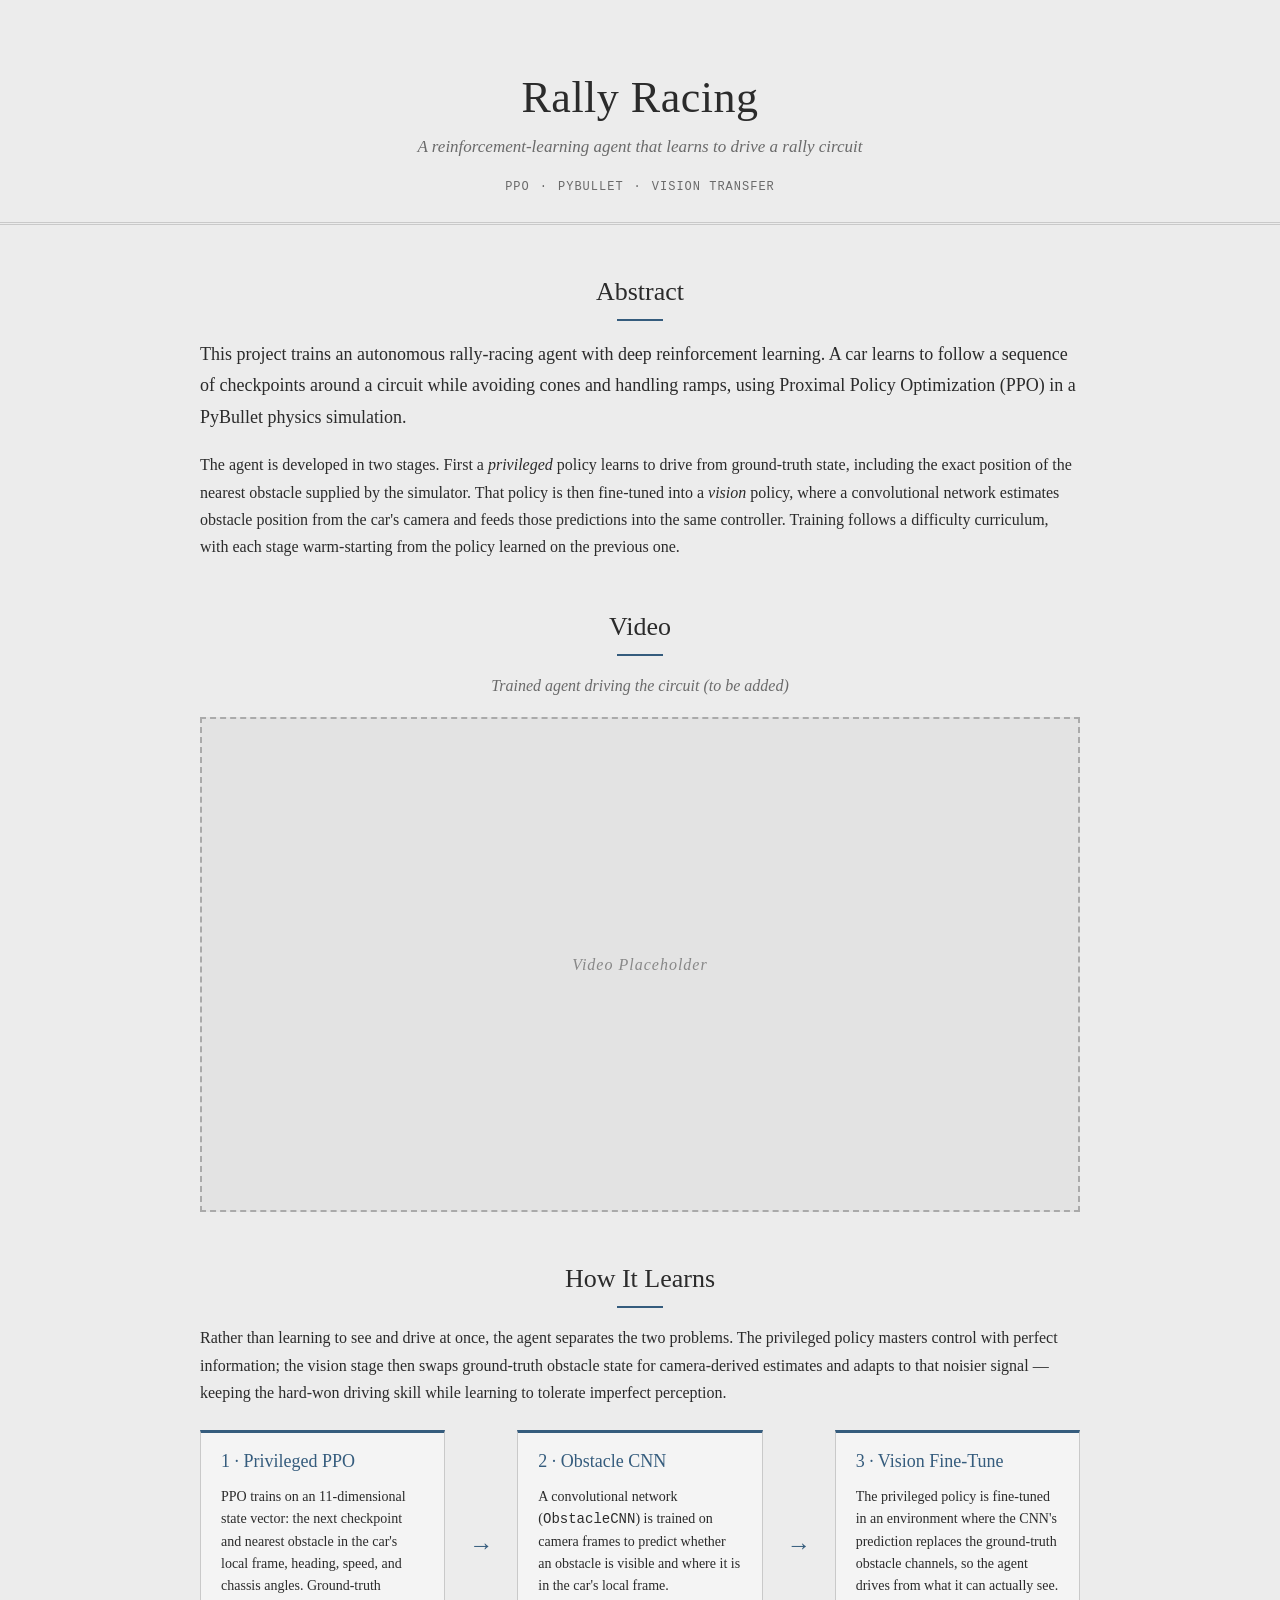
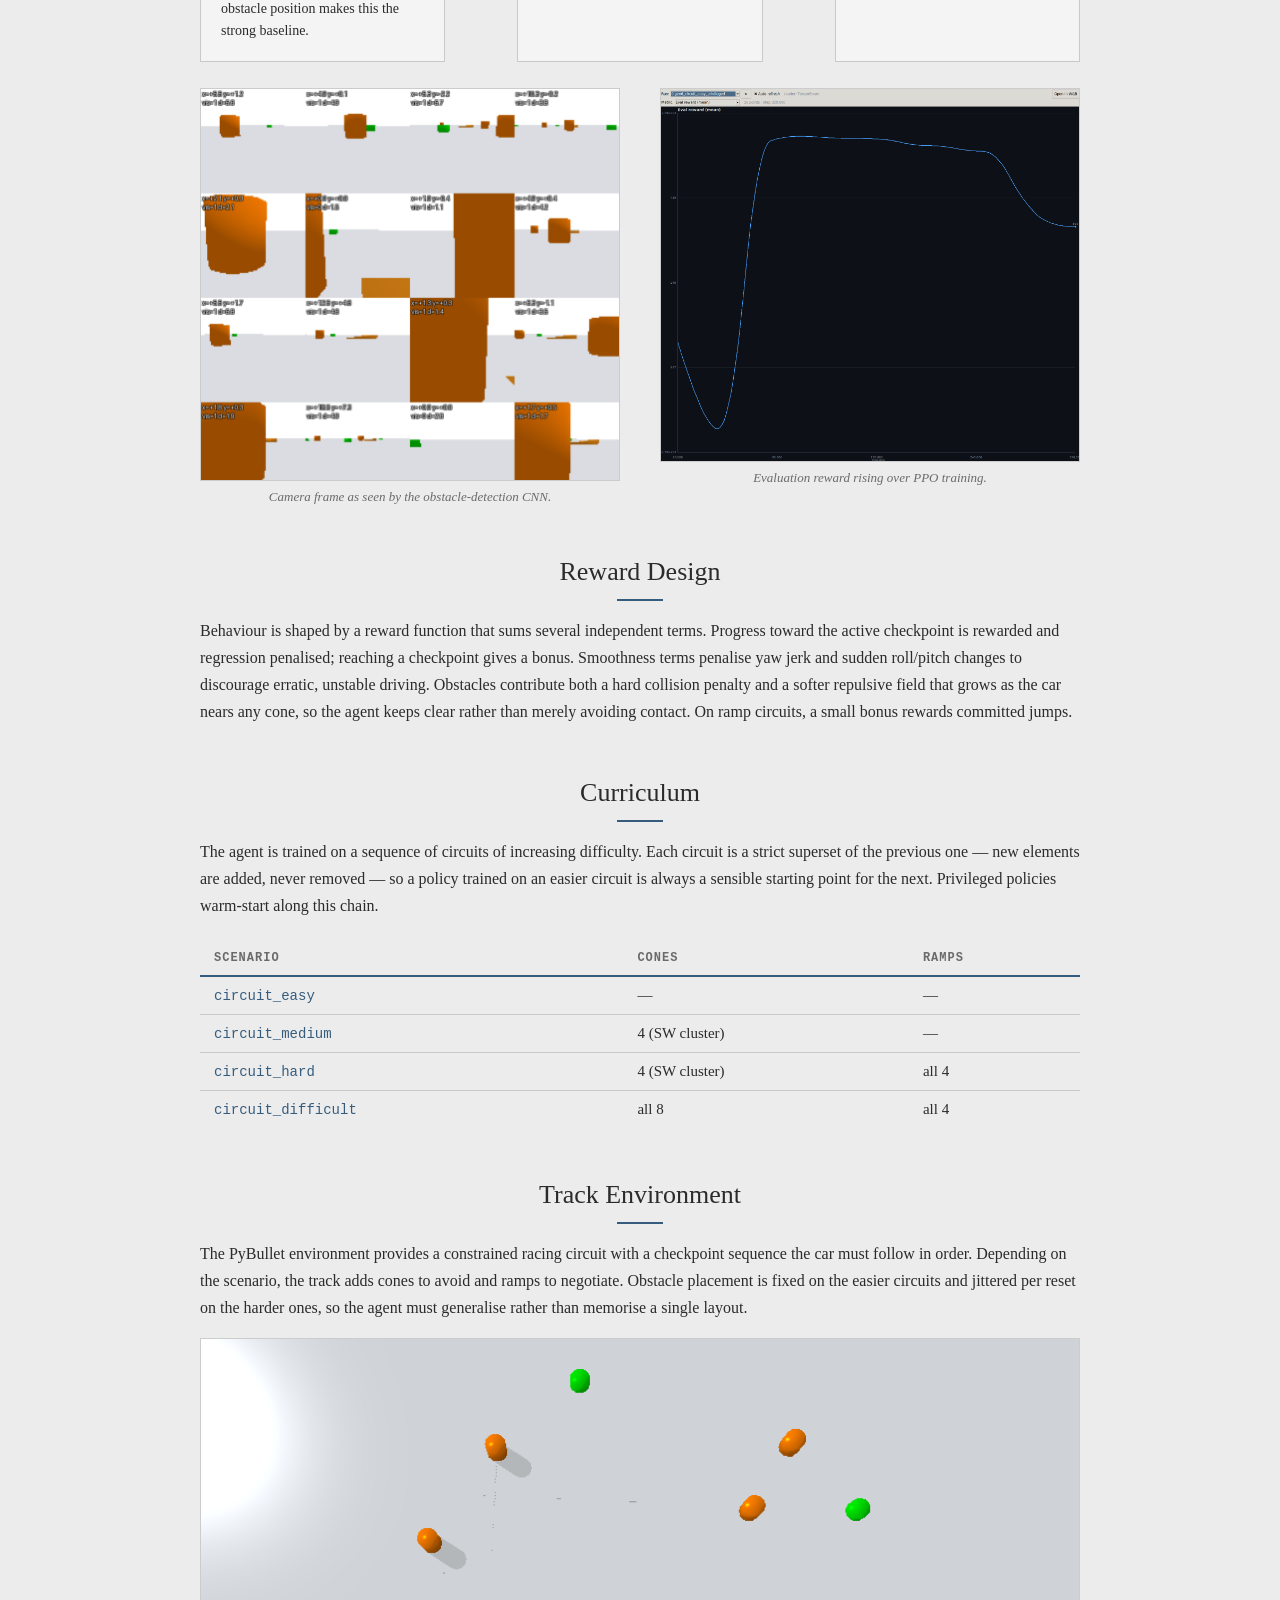
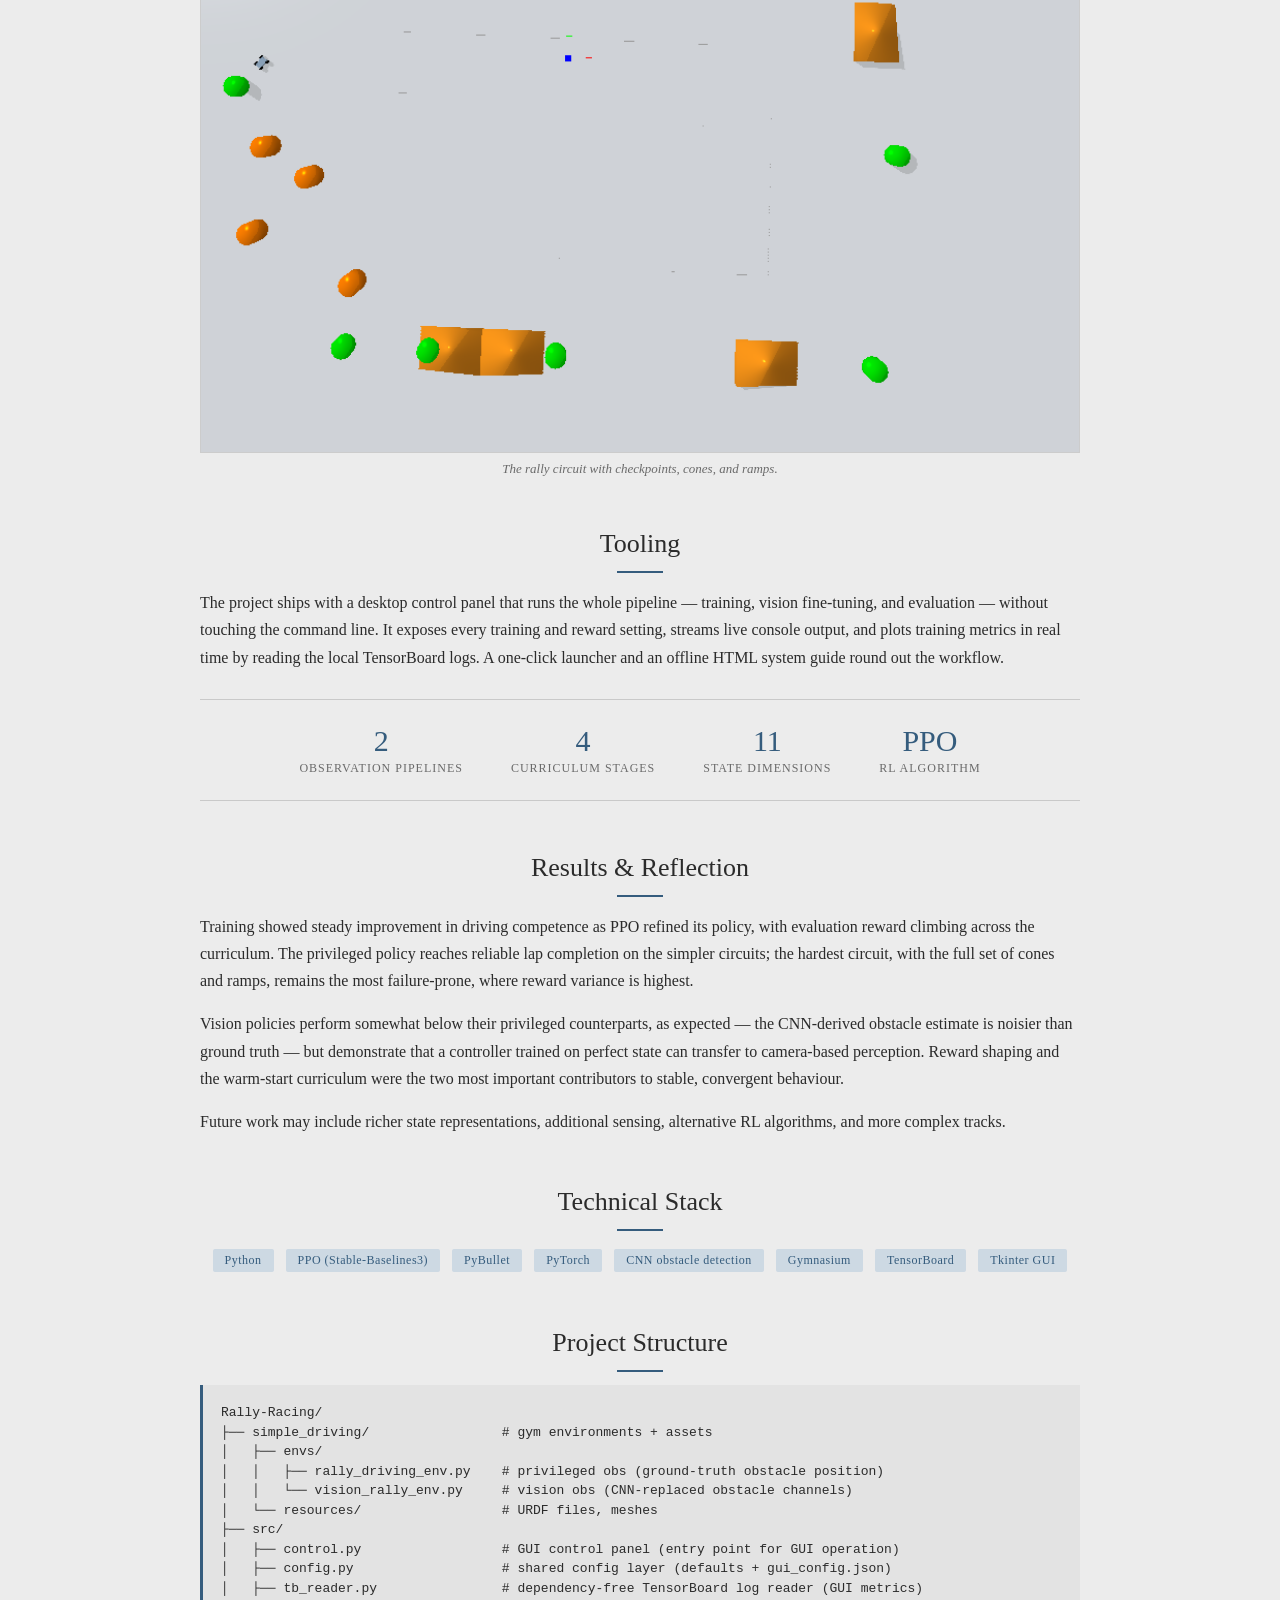
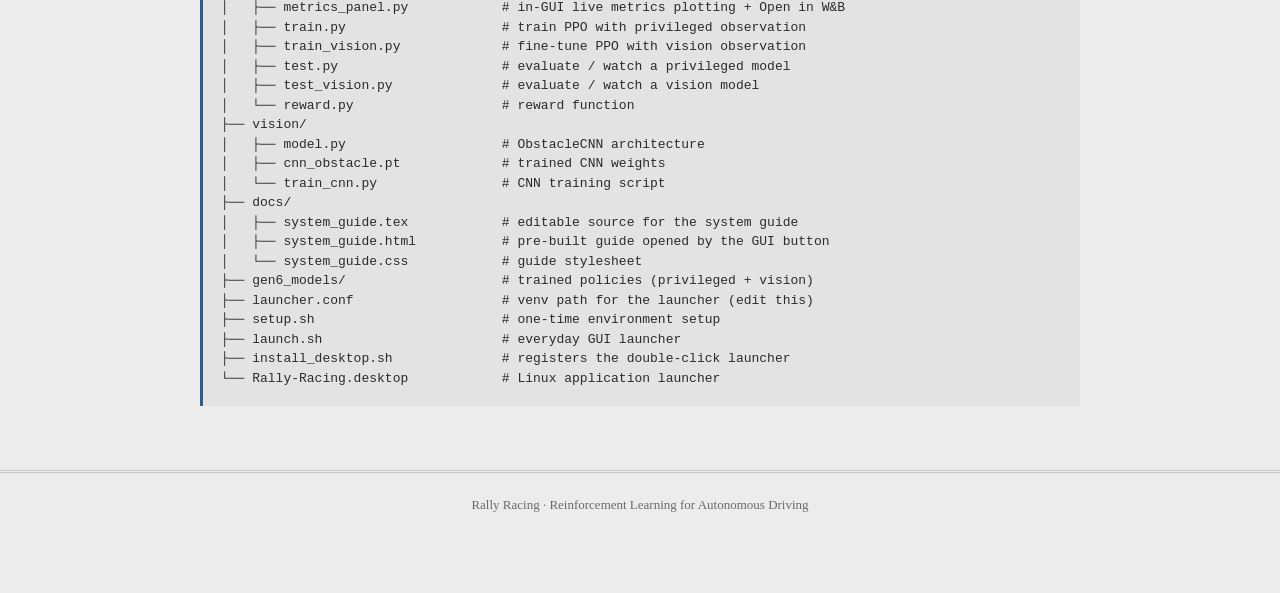
==== docs/index.html @ e53a5ee9 "html improvements and readme clarification" ====
<!DOCTYPE html>
<html lang="en">
<head>
<meta charset="UTF-8">
<meta name="viewport" content="width=device-width, initial-scale=1.0">
<title>Rally Racing — Reinforcement Learning Project</title>
<style>
    :root {
        --bg: #ececec;
        --ink: #2b2b2b;
        --muted: #6a6a6a;
        --rule: #c9c9c9;
        --panel: #e3e3e3;
        --accent: #355c7d;
        --accent-soft: #cdd9e3;
    }
    * { box-sizing: border-box; }
    body {
        font-family: Georgia, "Times New Roman", serif;
        background: var(--bg);
        margin: 0;
        padding: 0 0 80px 0;
        color: var(--ink);
        -webkit-font-smoothing: antialiased;
    }
    .container {
        width: 72%;
        max-width: 880px;
        margin: auto;
    }

    /* ── Masthead ─────────────────────────────────────────── */
    header.masthead {
        text-align: center;
        padding: 72px 0 28px 0;
        border-bottom: 3px double var(--rule);
        margin-bottom: 8px;
    }
    header.masthead h1 {
        font-size: 44px;
        font-weight: normal;
        letter-spacing: 0.5px;
        margin: 0 0 10px 0;
    }
    header.masthead .subtitle {
        font-size: 17px;
        color: var(--muted);
        font-style: italic;
        margin: 0;
    }
    header.masthead .meta {
        margin-top: 18px;
        font-family: "Courier New", monospace;
        font-size: 12px;
        letter-spacing: 1px;
        color: var(--muted);
        text-transform: uppercase;
    }
    header.masthead .meta span { margin: 0 10px; }

    /* ── Section headings ─────────────────────────────────── */
    h2 {
        text-align: center;
        font-weight: normal;
        font-size: 26px;
        margin-top: 52px;
        margin-bottom: 6px;
        position: relative;
    }
    h2::after {
        content: "";
        display: block;
        width: 46px;
        height: 2px;
        background: var(--accent);
        margin: 12px auto 0 auto;
    }
    h3 {
        font-size: 18px;
        font-weight: normal;
        color: var(--accent);
        margin-bottom: 4px;
    }

    p {
        line-height: 1.7;
        font-size: 16px;
    }
    .lead {
        font-size: 18px;
        line-height: 1.75;
    }
    a { color: var(--accent); }

    /* ── Video ────────────────────────────────────────────── */
    .video-caption { text-align: center; color: var(--muted); font-style: italic; }
    .video-placeholder {
        background: var(--panel);
        border: 2px dashed #aaa;
        aspect-ratio: 16 / 9;
        display: flex;
        align-items: center;
        justify-content: center;
        color: #888;
        margin: 18px auto 10px auto;
        font-style: italic;
        letter-spacing: 1px;
    }

    /* ── Two-column ───────────────────────────────────────── */
    .two-col {
        display: flex;
        gap: 40px;
        margin-top: 26px;
        flex-wrap: wrap;
    }
    .col { flex: 1; min-width: 280px; }

    figure { margin: 0; }
    img {
        width: 100%;
        border: 1px solid #ccc;
        background: white;
        display: block;
    }
    figcaption {
        font-size: 13px;
        color: var(--muted);
        text-align: center;
        margin-top: 8px;
        font-style: italic;
    }

    /* ── Pipeline cards ───────────────────────────────────── */
    .pipeline {
        display: flex;
        gap: 24px;
        margin-top: 24px;
        flex-wrap: wrap;
    }
    .stage {
        flex: 1;
        min-width: 240px;
        background: #f4f4f4;
        border: 1px solid var(--rule);
        border-top: 3px solid var(--accent);
        padding: 18px 20px;
    }
    .stage h3 { margin-top: 0; }
    .stage p { font-size: 14px; line-height: 1.6; margin-bottom: 0; }
    .arrow {
        align-self: center;
        font-size: 24px;
        color: var(--accent);
    }

    /* ── Curriculum table ─────────────────────────────────── */
    table {
        width: 100%;
        border-collapse: collapse;
        margin-top: 22px;
        font-size: 15px;
    }
    th, td {
        text-align: left;
        padding: 10px 14px;
        border-bottom: 1px solid var(--rule);
    }
    th {
        font-family: "Courier New", monospace;
        font-size: 12px;
        text-transform: uppercase;
        letter-spacing: 1px;
        color: var(--muted);
        border-bottom: 2px solid var(--accent);
    }
    td code {
        font-family: "Courier New", monospace;
        font-size: 14px;
        color: var(--accent);
    }
    tr:last-child td { border-bottom: none; }

    /* ── Stat strip ───────────────────────────────────────── */
    .stats {
        display: flex;
        justify-content: center;
        gap: 48px;
        flex-wrap: wrap;
        margin-top: 28px;
        padding: 24px 0;
        border-top: 1px solid var(--rule);
        border-bottom: 1px solid var(--rule);
    }
    .stat { text-align: center; }
    .stat .num {
        font-size: 30px;
        color: var(--accent);
        display: block;
    }
    .stat .lbl {
        font-size: 12px;
        text-transform: uppercase;
        letter-spacing: 1px;
        color: var(--muted);
    }

    pre {
        background: #e3e3e3;
        padding: 18px;
        overflow-x: auto;
        font-size: 13px;
        line-height: 1.5;
        border-left: 3px solid var(--accent);
    }
    .tag-row { text-align: center; margin-top: 14px; }
    .tag {
        display: inline-block;
        background: var(--accent-soft);
        color: var(--accent);
        font-size: 12px;
        letter-spacing: 0.5px;
        padding: 4px 12px;
        margin: 4px;
        border-radius: 2px;
    }
    footer {
        text-align: center;
        color: var(--muted);
        font-size: 13px;
        margin-top: 64px;
        padding-top: 24px;
        border-top: 3px double var(--rule);
    }
</style>
</head>
<body>

<header class="masthead">
    <div class="container">
        <h1>Rally Racing</h1>
        <p class="subtitle">A reinforcement-learning agent that learns to drive a rally circuit</p>
        <div class="meta">
            <span>PPO</span>·<span>PyBullet</span>·<span>Vision Transfer</span>
        </div>
    </div>
</header>

<div class="container">

<h2>Abstract</h2>
<p class="lead">
This project trains an autonomous rally-racing agent with deep reinforcement
learning. A car learns to follow a sequence of checkpoints around a circuit
while avoiding cones and handling ramps, using Proximal Policy Optimization
(PPO) in a PyBullet physics simulation.
</p>
<p>
The agent is developed in two stages. First a <em>privileged</em> policy learns
to drive from ground-truth state, including the exact position of the nearest
obstacle supplied by the simulator. That policy is then fine-tuned into a
<em>vision</em> policy, where a convolutional network estimates obstacle
position from the car's camera and feeds those predictions into the same
controller. Training follows a difficulty curriculum, with each stage
warm-starting from the policy learned on the previous one.
</p>

<h2>Video</h2>
<p class="video-caption">Trained agent driving the circuit (to be added)</p>
<div class="video-placeholder">Video Placeholder</div>

<h2>How It Learns</h2>
<p>
Rather than learning to see and drive at once, the agent separates the two
problems. The privileged policy masters control with perfect information; the
vision stage then swaps ground-truth obstacle state for camera-derived
estimates and adapts to that noisier signal — keeping the hard-won driving
skill while learning to tolerate imperfect perception.
</p>
<div class="pipeline">
    <div class="stage">
        <h3>1 · Privileged PPO</h3>
        <p>PPO trains on an 11-dimensional state vector: the next checkpoint and
        nearest obstacle in the car's local frame, heading, speed, and chassis
        angles. Ground-truth obstacle position makes this the strong baseline.</p>
    </div>
    <div class="arrow">→</div>
    <div class="stage">
        <h3>2 · Obstacle CNN</h3>
        <p>A convolutional network (<code>ObstacleCNN</code>) is trained on
        camera frames to predict whether an obstacle is visible and where it is
        in the car's local frame.</p>
    </div>
    <div class="arrow">→</div>
    <div class="stage">
        <h3>3 · Vision Fine-Tune</h3>
        <p>The privileged policy is fine-tuned in an environment where the CNN's
        prediction replaces the ground-truth obstacle channels, so the agent
        drives from what it can actually see.</p>
    </div>
</div>

<div class="two-col">
    <div class="col">
        <figure>
            <img src="vision_proc.png">
            <figcaption>Camera frame as seen by the obstacle-detection CNN.</figcaption>
        </figure>
    </div>
    <div class="col">
        <figure>
            <img src="eval_rew.png">
            <figcaption>Evaluation reward rising over PPO training.</figcaption>
        </figure>
    </div>
</div>

<h2>Reward Design</h2>
<p>
Behaviour is shaped by a reward function that sums several independent terms.
Progress toward the active checkpoint is rewarded and regression penalised;
reaching a checkpoint gives a bonus. Smoothness terms penalise yaw jerk and
sudden roll/pitch changes to discourage erratic, unstable driving. Obstacles
contribute both a hard collision penalty and a softer repulsive field that
grows as the car nears any cone, so the agent keeps clear rather than merely
avoiding contact. On ramp circuits, a small bonus rewards committed jumps.
</p>

<h2>Curriculum</h2>
<p>
The agent is trained on a sequence of circuits of increasing difficulty. Each
circuit is a strict superset of the previous one — new elements are added, never
removed — so a policy trained on an easier circuit is always a sensible starting
point for the next. Privileged policies warm-start along this chain.
</p>
<table>
    <thead>
        <tr><th>Scenario</th><th>Cones</th><th>Ramps</th></tr>
    </thead>
    <tbody>
        <tr><td><code>circuit_easy</code></td><td>—</td><td>—</td></tr>
        <tr><td><code>circuit_medium</code></td><td>4 (SW cluster)</td><td>—</td></tr>
        <tr><td><code>circuit_hard</code></td><td>4 (SW cluster)</td><td>all 4</td></tr>
        <tr><td><code>circuit_difficult</code></td><td>all 8</td><td>all 4</td></tr>
    </tbody>
</table>

<h2>Track Environment</h2>
<p>
The PyBullet environment provides a constrained racing circuit with a checkpoint
sequence the car must follow in order. Depending on the scenario, the track adds
cones to avoid and ramps to negotiate. Obstacle placement is fixed on the easier
circuits and jittered per reset on the harder ones, so the agent must generalise
rather than memorise a single layout.
</p>
<figure>
    <img src="track_birdseye.png">
    <figcaption>The rally circuit with checkpoints, cones, and ramps.</figcaption>
</figure>

<h2>Tooling</h2>
<p>
The project ships with a desktop control panel that runs the whole pipeline —
training, vision fine-tuning, and evaluation — without touching the command
line. It exposes every training and reward setting, streams live console output,
and plots training metrics in real time by reading the local TensorBoard logs.
A one-click launcher and an offline HTML system guide round out the workflow.
</p>
<div class="stats">
    <div class="stat"><span class="num">2</span><span class="lbl">Observation pipelines</span></div>
    <div class="stat"><span class="num">4</span><span class="lbl">Curriculum stages</span></div>
    <div class="stat"><span class="num">11</span><span class="lbl">State dimensions</span></div>
    <div class="stat"><span class="num">PPO</span><span class="lbl">RL algorithm</span></div>
</div>

<h2>Results &amp; Reflection</h2>
<p>
Training showed steady improvement in driving competence as PPO refined its
policy, with evaluation reward climbing across the curriculum. The privileged
policy reaches reliable lap completion on the simpler circuits; the hardest
circuit, with the full set of cones and ramps, remains the most failure-prone,
where reward variance is highest.
</p>
<p>
Vision policies perform somewhat below their privileged counterparts, as
expected — the CNN-derived obstacle estimate is noisier than ground truth — but
demonstrate that a controller trained on perfect state can transfer to
camera-based perception. Reward shaping and the warm-start curriculum were the
two most important contributors to stable, convergent behaviour.
</p>
<p>
Future work may include richer state representations, additional sensing,
alternative RL algorithms, and more complex tracks.
</p>

<h2>Technical Stack</h2>
<div class="tag-row">
    <span class="tag">Python</span>
    <span class="tag">PPO (Stable-Baselines3)</span>
    <span class="tag">PyBullet</span>
    <span class="tag">PyTorch</span>
    <span class="tag">CNN obstacle detection</span>
    <span class="tag">Gymnasium</span>
    <span class="tag">TensorBoard</span>
    <span class="tag">Tkinter GUI</span>
</div>

<h2>Project Structure</h2>
<pre>
Rally-Racing/
├── simple_driving/                 # gym environments + assets
│   ├── envs/
│   │   ├── rally_driving_env.py    # privileged obs (ground-truth obstacle position)
│   │   └── vision_rally_env.py     # vision obs (CNN-replaced obstacle channels)
│   └── resources/                  # URDF files, meshes
├── src/
│   ├── control.py                  # GUI control panel (entry point for GUI operation)
│   ├── config.py                   # shared config layer (defaults + gui_config.json)
│   ├── tb_reader.py                # dependency-free TensorBoard log reader (GUI metrics)
│   ├── metrics_panel.py            # in-GUI live metrics plotting + Open in W&amp;B
│   ├── train.py                    # train PPO with privileged observation
│   ├── train_vision.py             # fine-tune PPO with vision observation
│   ├── test.py                     # evaluate / watch a privileged model
│   ├── test_vision.py              # evaluate / watch a vision model
│   └── reward.py                   # reward function
├── vision/
│   ├── model.py                    # ObstacleCNN architecture
│   ├── cnn_obstacle.pt             # trained CNN weights
│   └── train_cnn.py                # CNN training script
├── docs/
│   ├── system_guide.tex            # editable source for the system guide
│   ├── system_guide.html           # pre-built guide opened by the GUI button
│   └── system_guide.css            # guide stylesheet
├── gen6_models/                    # trained policies (privileged + vision)
├── launcher.conf                   # venv path for the launcher (edit this)
├── setup.sh                        # one-time environment setup
├── launch.sh                       # everyday GUI launcher
├── install_desktop.sh              # registers the double-click launcher
└── Rally-Racing.desktop            # Linux application launcher
</pre>

</div>

<footer>
    <div class="container">
        Rally Racing · Reinforcement Learning for Autonomous Driving
    </div>
</footer>

</body>
</html>
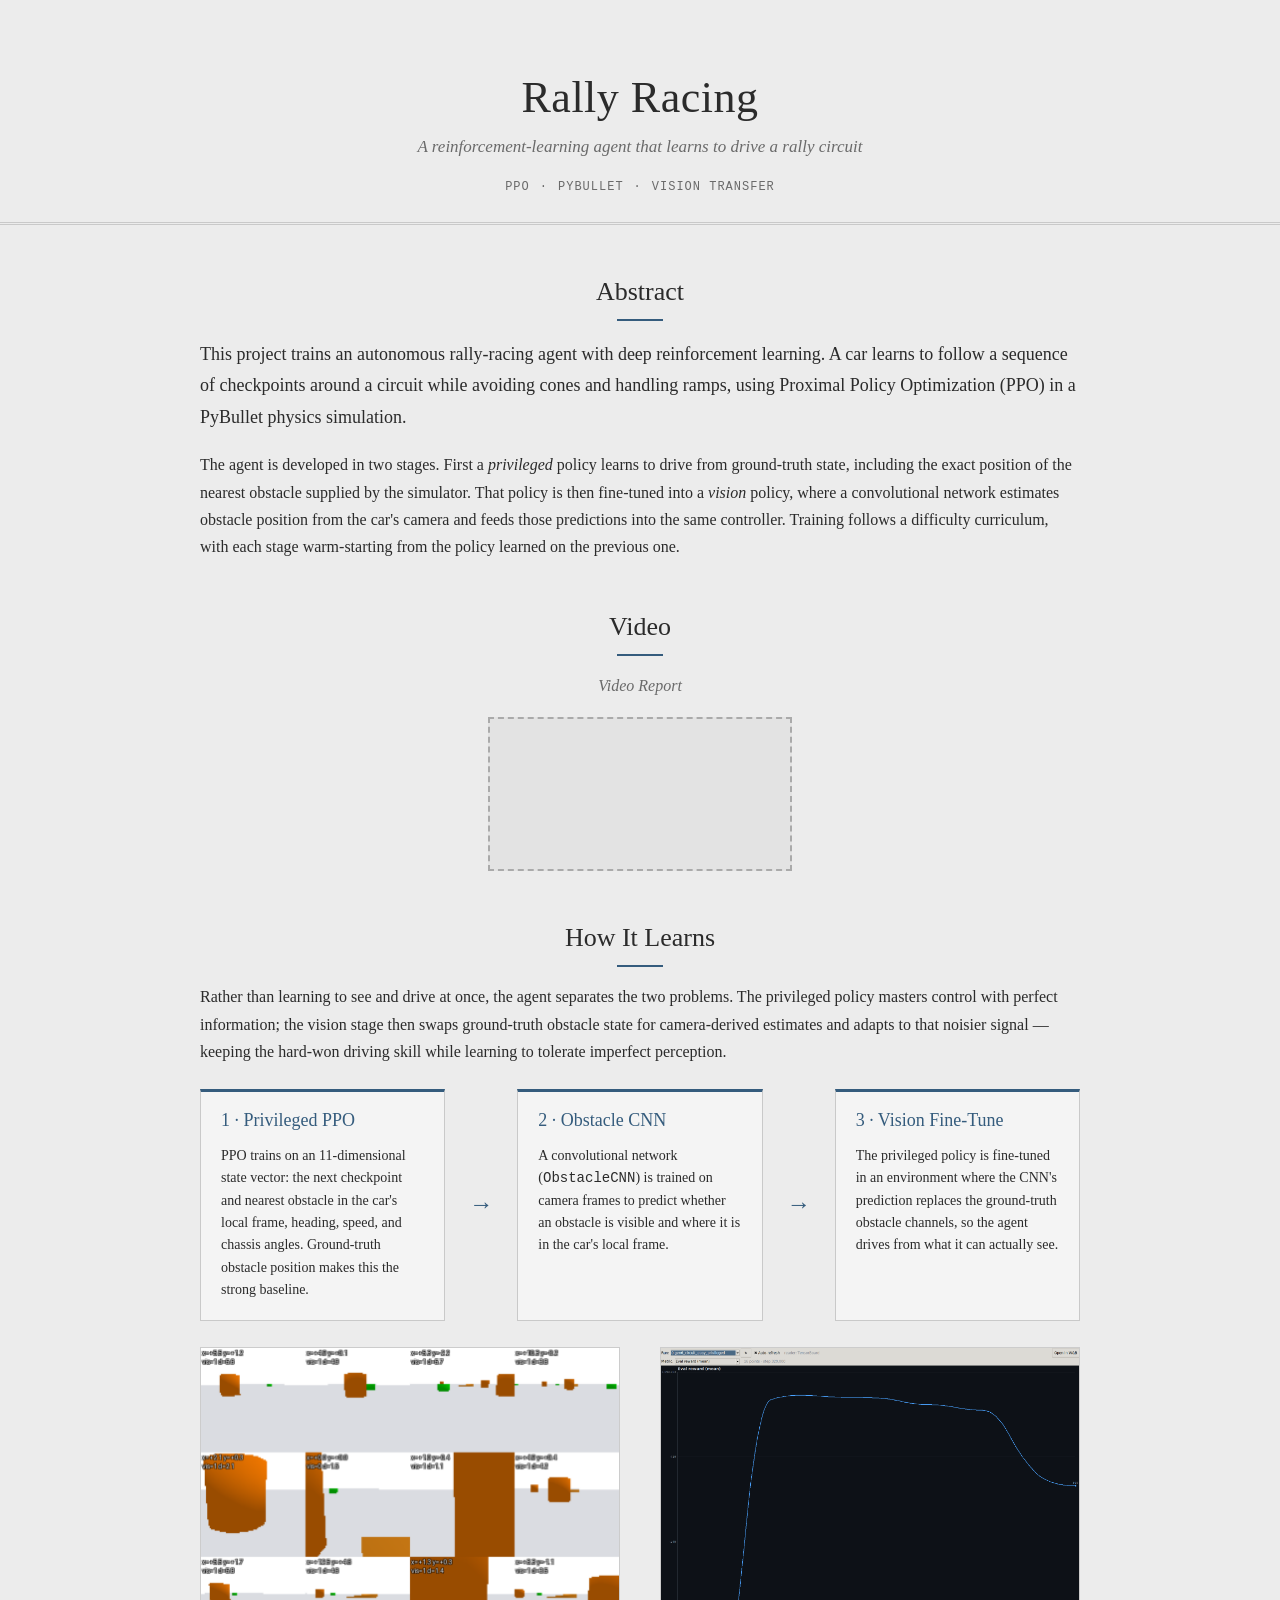
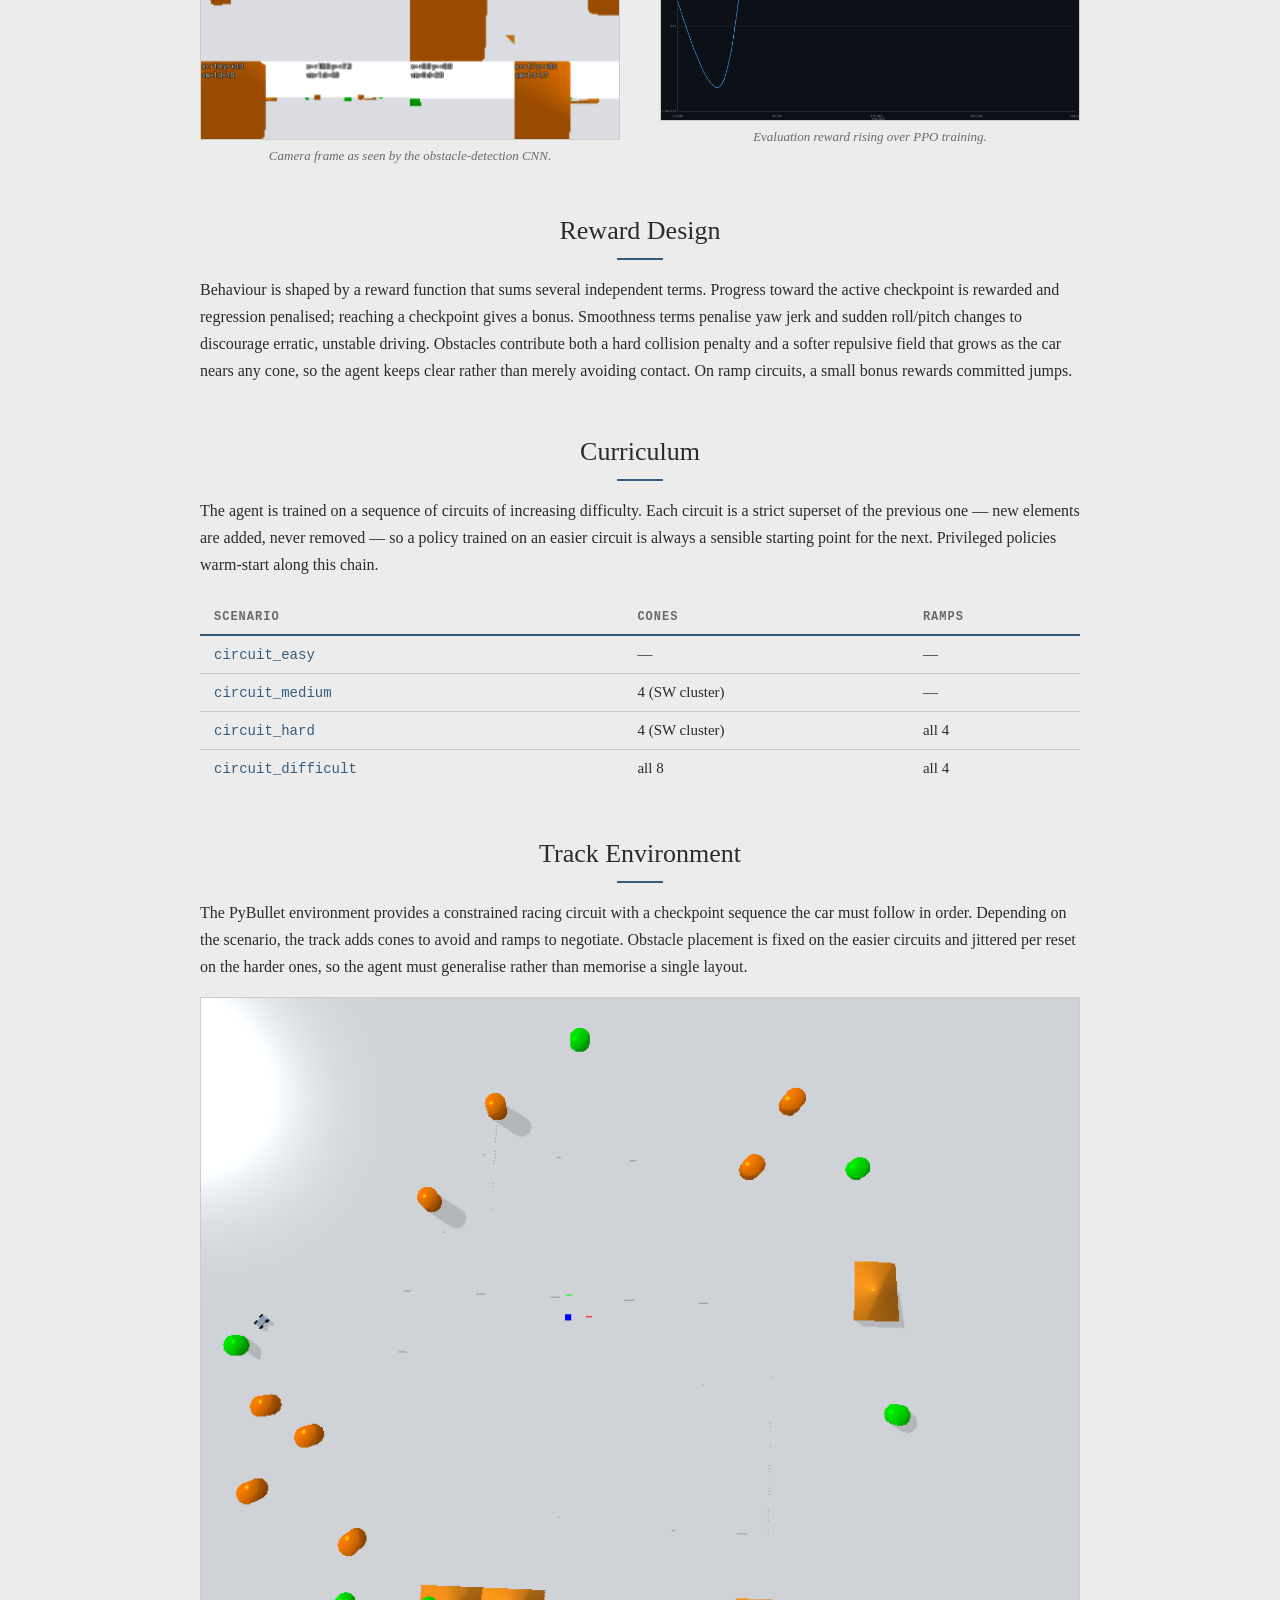
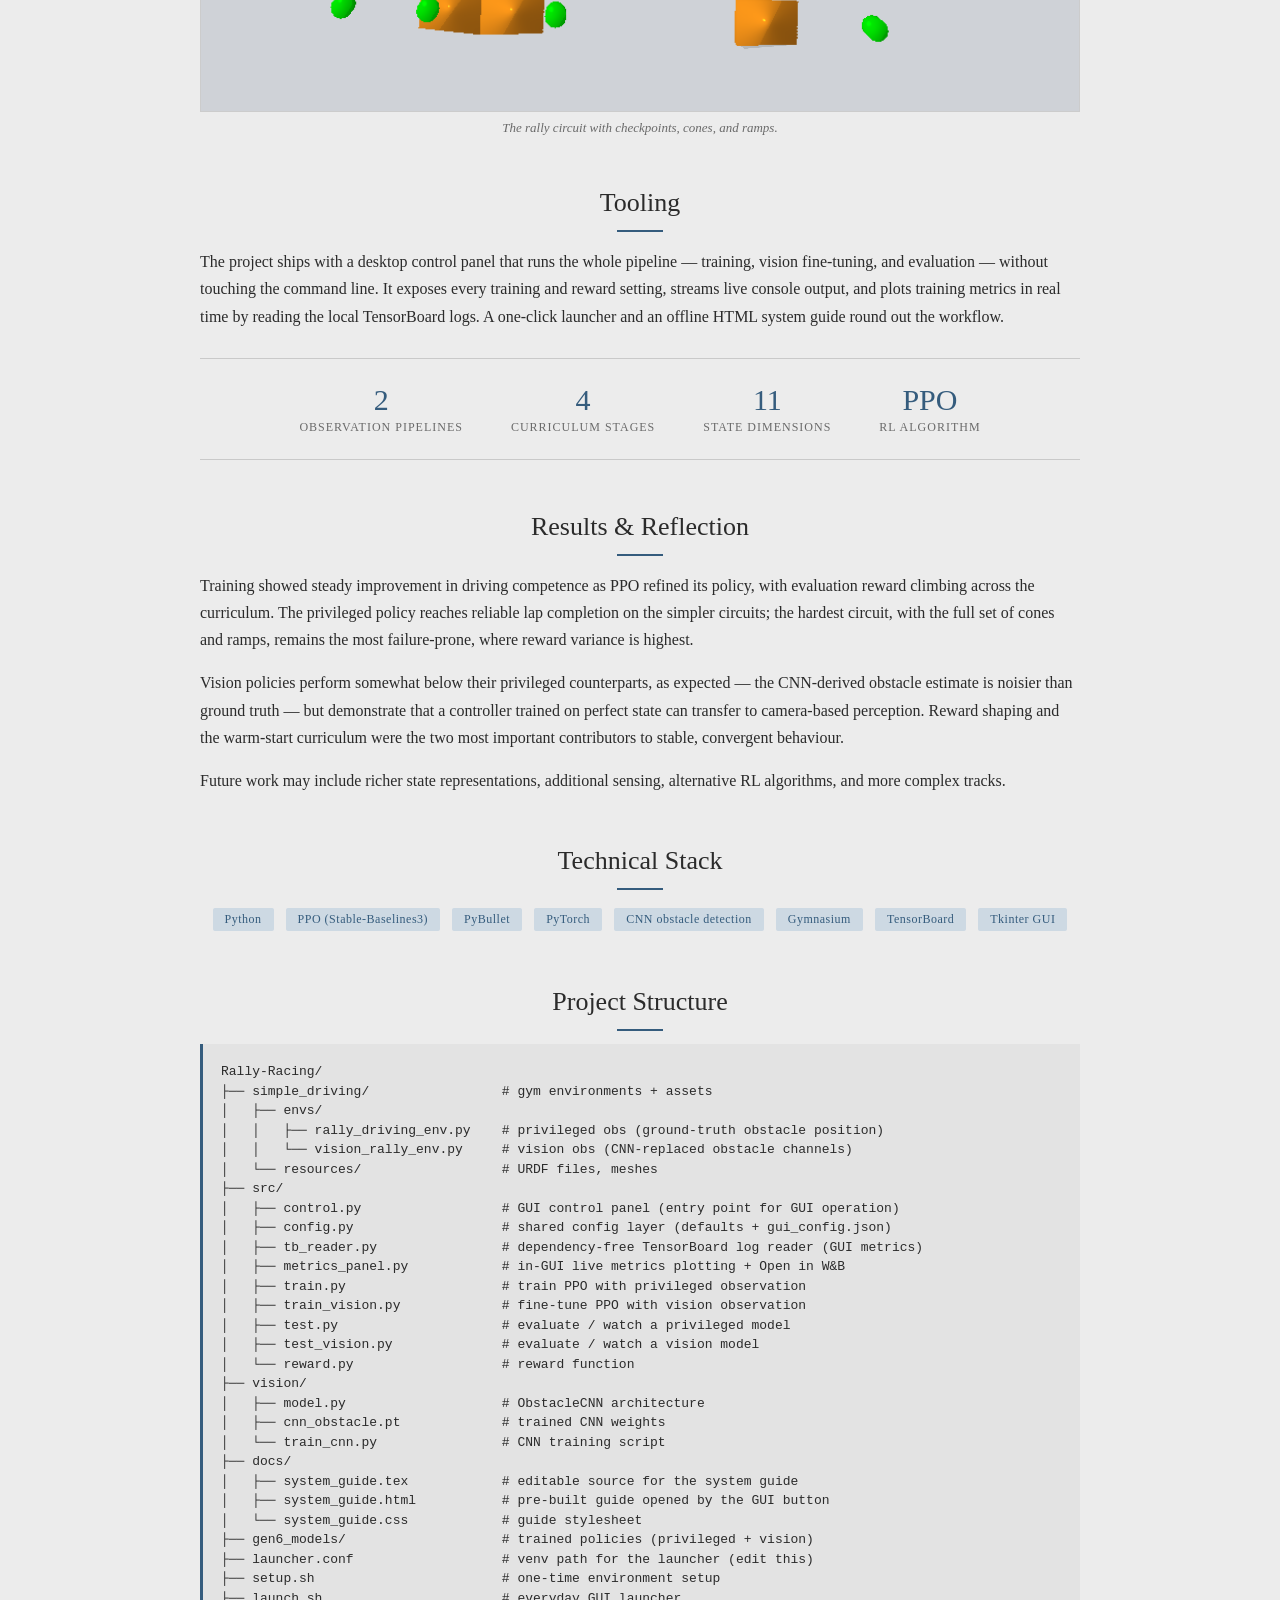
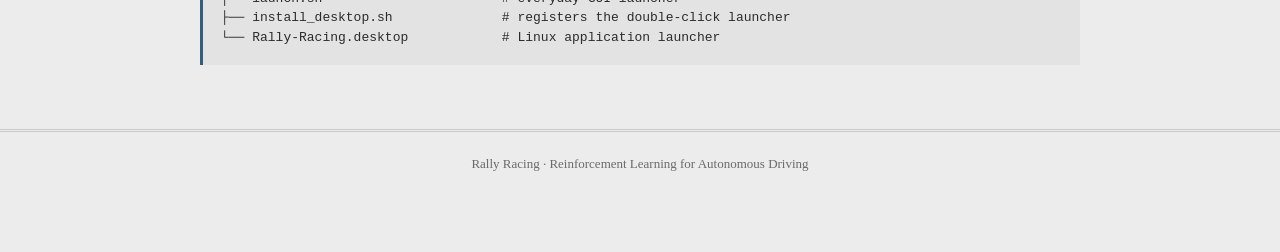
==== commit 19a902c6: "Index set" ====
--- a/docs/index.html
+++ b/docs/index.html
@@ -266,8 +266,12 @@
 </p>
 
 <h2>Video</h2>
-<p class="video-caption">Trained agent driving the circuit (to be added)</p>
-<div class="video-placeholder">Video Placeholder</div>
+<p class="video-caption">Video Report</p>
+<video class="video-placeholder
+       style="border:none; padding:0; height:auto;">
+    <source src="video.mp4" type="video/mp4">
+    Your browser does not support the video tag.
+</video>
 
 <h2>How It Learns</h2>
 <p>
